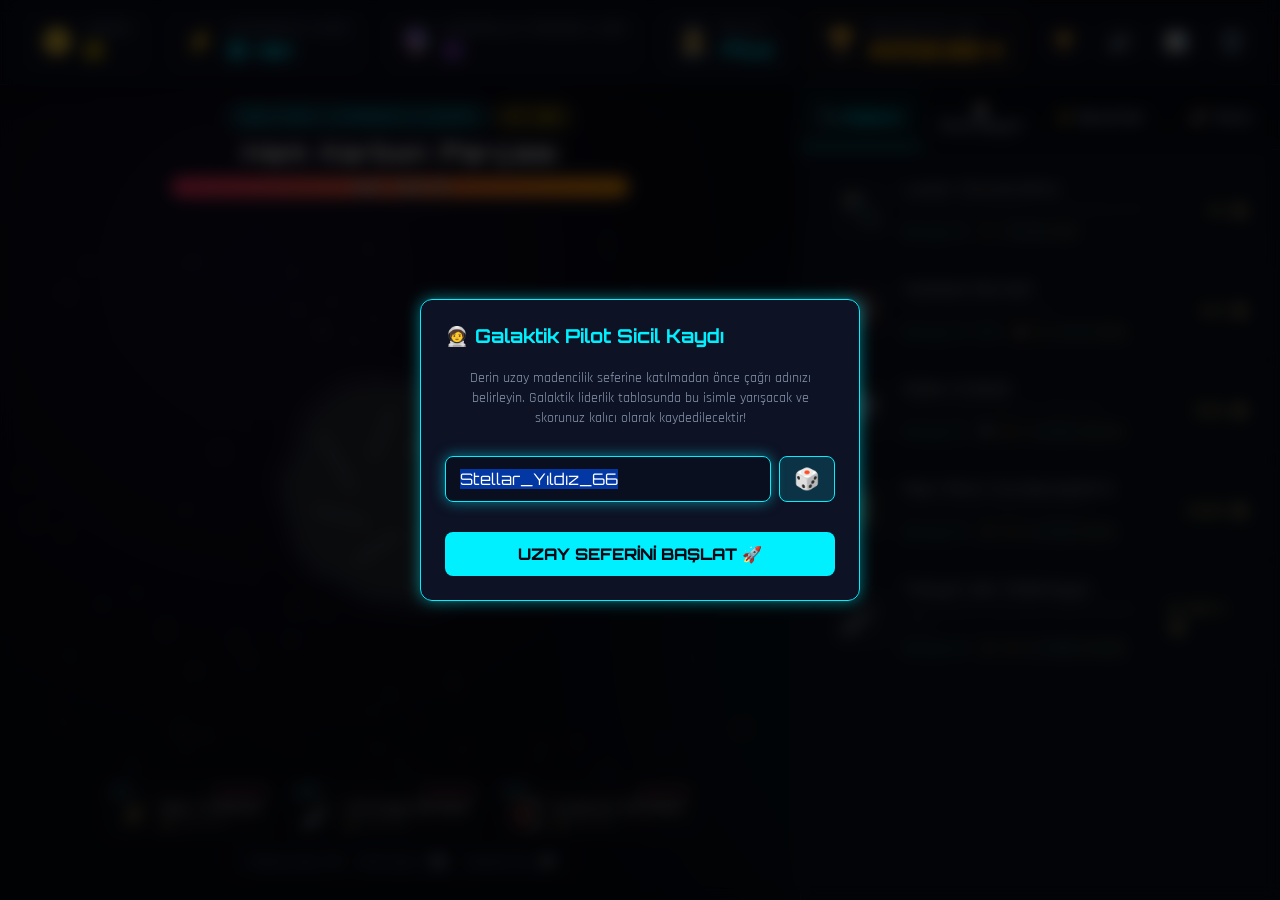
==== deep-space-miner/index.html @ a4c49d75 "Add files via upload" ====
<!DOCTYPE html>
<html lang="tr">
<head>
  <meta charset="UTF-8">
  <meta name="viewport" content="width=device-width, initial-scale=1.0, maximum-scale=1.0, user-scalable=no">
  <meta name="description" content="Deep Space Miner - Derin uzay madencilik, otomasyon, boss savaşları ve galaktik liderlik tablosuna sahip bilim kurgu oyunu.">
  <meta name="theme-color" content="#0b0f19">
  <meta name="apple-mobile-web-app-capable" content="yes">
  <meta name="apple-mobile-web-app-status-bar-style" content="black-translucent">
  <link rel="icon" type="image/svg+xml" href="data:image/svg+xml,<svg xmlns='http://www.w3.org/2000/svg' viewBox='0 0 100 100'><text y='.9em' font-size='90'>🚀</text></svg>">
  <title>Deep Space Miner - Galaktik Madencilik & Otomasyon</title>
  <link rel="stylesheet" href="style.css">
  <link rel="preconnect" href="https://fonts.googleapis.com">
  <link rel="preconnect" href="https://fonts.gstatic.com" crossorigin>
  <link href="https://fonts.googleapis.com/css2?family=Orbitron:wght@400;600;800;900&family=Rajdhani:wght@500;600;700&display=swap" rel="stylesheet">
</head>
<body>
  <div id="game-container">
    
    <!-- Üst HUD / Kaynak Göstergeleri -->
    <header id="top-hud">
      <div class="hud-stat credits">
        <span class="icon">🪙</span>
        <div class="stat-info">
          <span class="stat-label">KREDİ</span>
          <span id="credits-display" class="stat-value">0</span>
        </div>
      </div>

      <div class="hud-stat dps">
        <span class="icon">⚡</span>
        <div class="stat-info">
          <span class="stat-label">OTOMATİK KAZI</span>
          <span id="dps-display" class="stat-value">0 /sn</span>
        </div>
      </div>

      <div class="hud-stat dark-matter" title="1 Karanlık Madde = +%10 Kalıcı Üretim, Hasar ve Ganimet Bonusu">
        <span class="icon">🔮</span>
        <div class="stat-info">
          <span class="stat-label">KARANLIK MADDE (+%0)</span>
          <span id="dm-display" class="stat-value">0</span>
        </div>
      </div>

      <div class="hud-stat pilot-stat" id="hud-pilot-pill" title="Pilot İsminizi Değiştirmek İçin Tıklayın">
        <span class="icon">🧑‍🚀</span>
        <div class="stat-info">
          <span class="stat-label">PİLOT</span>
          <span id="pilot-name-display" class="stat-value">Pilot</span>
        </div>
      </div>

      <div class="hud-stat rank-stat" id="hud-rank-pill" title="Galaktik Sıralamanı İncele">
        <span class="icon">🏆</span>
        <div class="stat-info">
          <span class="stat-label">GALAKTİK LİG</span>
          <span id="rank-display" class="stat-value">#248,500</span>
        </div>
      </div>

      <div class="hud-controls">
        <button id="btn-leaderboard" class="hud-btn" title="Galaktik Liderlik Sıralaması">🏆</button>
        <button id="btn-sound" class="hud-btn" title="Ses Aç/Kapat">🔊</button>
        <button id="btn-stats" class="hud-btn" title="İstatistikler">📊</button>
        <button id="btn-reset" class="hud-btn danger" title="Verileri Sıfırla">🗑️</button>
      </div>
    </header>

    <!-- Ana Oyun Alanı -->
    <main id="main-area">
      
      <!-- Sol / Merkez: Uzay & Asteroit Sahnesi -->
      <section id="space-viewport">
        <!-- Asteroit Bilgi Başlığı -->
        <div id="target-info">
          <div class="target-badges">
            <span class="target-badge" id="target-tier">SEKTÖR 1: KARBON</span>
            <span class="target-badge stage-badge" id="target-stage">[1 / 5]</span>
            <span class="target-badge boss-badge hidden" id="boss-badge">🔥 BOSS ASTEROİT</span>
          </div>
          <h2 id="target-name">Demir Asteroit</h2>
          <div class="hp-bar-container">
            <div id="hp-bar-fill"></div>
            <span id="hp-bar-text">100 / 100 HP</span>
          </div>
          <div id="boss-timer-container" class="boss-timer-wrapper hidden">
            <span class="timer-label">⏳ KAÇIŞ SÜRESİ:</span>
            <div class="boss-timer-bar">
              <div id="boss-timer-fill"></div>
            </div>
            <span id="boss-timer-text">30s</span>
          </div>
          <div id="active-buffs-container"></div>
        </div>

        <!-- Canvas Alanı -->
        <div id="canvas-wrapper">
          <canvas id="game-canvas"></canvas>
          <div id="click-overlay"></div>
        </div>

        <!-- Yetenek Çubuğu (Active Skills) -->
        <div id="skills-bar">
          <button class="skill-btn skill-locked" id="skill-overdrive" title="Aşırı Yükleme: Kazı Gücünü Katlar (Beceri Laboratuvarından Aç)">
            <span class="skill-key-badge">[1]</span>
            <div class="skill-icon">⚡</div>
            <div class="skill-info">
              <span class="skill-name">Aşırı Yükleme</span>
              <span class="skill-desc" id="skill-desc-overdrive">🔒 Kilitli</span>
            </div>
            <span class="skill-badge" id="badge-overdrive">KİLİTLİ</span>
            <div class="cooldown-overlay" id="cd-overdrive"></div>
          </button>

          <button class="skill-btn skill-locked" id="skill-strike" title="Yörünge Darbesi: Asteroite Anlık Hasar (Beceri Laboratuvarından Aç)">
            <span class="skill-key-badge">[2]</span>
            <div class="skill-icon">☄️</div>
            <div class="skill-info">
              <span class="skill-name">Yörünge Darbesi</span>
              <span class="skill-desc" id="skill-desc-strike">🔒 Kilitli</span>
            </div>
            <span class="skill-badge" id="badge-strike">KİLİTLİ</span>
            <div class="cooldown-overlay" id="cd-strike"></div>
          </button>

          <button class="skill-btn skill-locked" id="skill-magnet" title="Kuantum Mıknatısı: Kritik Vuruş Patlaması (Beceri Laboratuvarından Aç)">
            <span class="skill-key-badge">[3]</span>
            <div class="skill-icon">🧲</div>
            <div class="skill-info">
              <span class="skill-name">Kuantum Mıknatısı</span>
              <span class="skill-desc" id="skill-desc-magnet">🔒 Kilitli</span>
            </div>
            <span class="skill-badge" id="badge-magnet">KİLİTLİ</span>
            <div class="cooldown-overlay" id="cd-magnet"></div>
          </button>
        </div>

        <!-- Hızlı Durum Çubuğu -->
        <div id="quick-stats">
          <span>Tıklama Gücü: <b id="click-power-text">1</b></span>
          <span>Kritik Şans: <b id="crit-chance-text">%5</b></span>
          <span>Asteroit No: <b id="asteroid-count-text">#1</b></span>
        </div>
      </section>

      <!-- Sağ: Geliştirmeler & Mağaza Paneli -->
      <aside id="shop-panel">
        <div class="tabs-header">
          <button class="tab-btn active" data-tab="tab-manual">🔧 Madenci</button>
          <button class="tab-btn" data-tab="tab-auto">🤖 Otomasyon</button>
          <button class="tab-btn" data-tab="tab-skills">⚡ Beceriler</button>
          <button class="tab-btn" data-tab="tab-warp">🚀 Warp</button>
        </div>

        <div class="tab-content active" id="tab-manual">
          <div class="shop-list" id="manual-upgrades-list">
            <!-- Dinamik doldurulacak -->
          </div>
        </div>

        <div class="tab-content" id="tab-auto">
          <div class="shop-list" id="auto-upgrades-list">
            <!-- Dinamik doldurulacak -->
          </div>
        </div>

        <div class="tab-content" id="tab-skills">
          <div class="skills-tab-intro">
            <h4>🔬 BECERİ LABORATUVARI</h4>
            <p>Aktif yeteneklerin kilidini açın, bekleme sürelerini düşürün ve kadim prototiplerle maden üretimini katlayın!</p>
          </div>
          <div class="shop-list" id="skills-upgrades-list">
            <!-- Dinamik doldurulacak -->
          </div>
        </div>

        <div class="tab-content" id="tab-warp">
          <div class="warp-container">
            <div class="warp-card">
              <span class="warp-icon">🌀</span>
              <h3>Warp Sıçraması (Prestij)</h3>
              <p>Mevcut istasyonunuzu ve geliştirmelerinizi terk ederek derin uzaya sıçrayın. Kazandığınız <b>Karanlık Madde</b> ile tüm kazı gücünüze kalıcı katlama çarpanı kazanın!</p>
              
              <!-- 1 Karanlık Madde Üretim Bonusu (Kompakt Açıklama) -->
              <div class="warp-info-compact">
                <div class="wic-top">
                  <span class="wic-title">🔮 1 Karanlık Madde = <strong>+%10 Kalıcı Bonus</strong></span>
                  <span class="wic-tag">Tüm Üretime</span>
                </div>
                <div class="wic-row">
                  <span>🔨 Tıklama: <b>+%10</b></span>
                  <span>🤖 Otomasyon: <b>+%10</b></span>
                  <span>🪙 Ganimet: <b>+%10</b></span>
                </div>
              </div>

              <div class="warp-reward-box">
                <div class="w-reward-row">
                  <span>Kazanılacak Karanlık Madde:</span>
                  <span id="warp-pending-dm" class="highlight-val">+0 🔮</span>
                </div>
                <div class="w-reward-row">
                  <span>Kazanılacak Galaktik Skor:</span>
                  <span id="warp-pending-score" class="highlight-score">+0 Puan</span>
                </div>
                <small id="warp-bonus-preview">Kalıcı Üretim Bonusu: +%0 (Her 1 KM = +%10)</small>
                <small id="warp-score-detail" class="warp-score-detail">🚀 Warp: +5,000 Skor | 🔮 KM Başına: +1,000 Skor</small>
              </div>

              <!-- Warp Sonrası & Mevcut Skor Durum Kutusu -->
              <div class="warp-status-card">
                <div class="w-status-header">
                  <span>📊 Galaktik Sıralama & Skor Durumu</span>
                  <span class="w-status-badge" id="warp-status-rank">#248,500</span>
                </div>
                <div class="w-status-stats">
                  <div class="w-stat-item">
                    <span>Mevcut Toplam Skor:</span>
                    <b id="warp-current-score">0 Puan</b>
                  </div>
                  <div class="w-stat-item">
                    <span>Warp Sıçrama Sayısı:</span>
                    <b id="warp-total-jumps">0 Warp</b>
                  </div>
                  <div class="w-stat-item">
                    <span>Warp'lardan Gelen Skor:</span>
                    <b id="warp-total-score-earned">0 Puan</b>
                  </div>
                  <div class="w-stat-item highlight-next">
                    <span>Sıradaki Karanlık Madde:</span>
                    <b id="warp-next-dm-req">250,000 Kredi</b>
                  </div>
                </div>
              </div>

              <button id="btn-warp-execute" class="btn-warp" disabled>
                WARP BAŞLAT
              </button>
              <small class="warp-hint">Warp yapabilmek için en az 1 Karanlık Madde biriktirmelisiniz.</small>
            </div>
          </div>
        </div>
      </aside>

    </main>

    <!-- Bildirim / Pop-up Kutusu -->
    <div id="notification-box"></div>

    <!-- İstatistikler Modalı -->
    <div id="stats-modal" class="modal hidden">
      <div class="modal-content">
        <div class="modal-header">
          <h3>📊 Madencilik İstatistikleri</h3>
          <button id="btn-close-stats" class="close-btn">&times;</button>
        </div>
        <div class="modal-body">
          <div class="stat-row"><span>Toplam Parçalanan Asteroit:</span><b id="stat-total-asteroids">0</b></div>
          <div class="stat-row"><span>Toplam Tıklama Sayısı:</span><b id="stat-total-clicks">0</b></div>
          <div class="stat-row"><span>Kazanılan Toplam Kredi:</span><b id="stat-alltime-credits">0</b></div>
          <div class="stat-row"><span>Gerçekleştirilen Warp:</span><b id="stat-warp-count">0</b></div>
          <div class="stat-row"><span>Toplam Galaktik Skor:</span><b id="stat-galactic-score" style="color: #ffd700;">0</b></div>
          <div class="stat-row"><span>Galaktik Sıralama & Lig:</span><b id="stat-galactic-rank" style="color: var(--cyan);">#250,000</b></div>
          <div class="stat-row"><span>Oyunda Geçirilen Süre:</span><b id="stat-play-time">0 dk</b></div>
        </div>
      </div>
    </div>

    <!-- Çevrimdışı Kazanç Modalı -->
    <div id="offline-modal" class="modal hidden">
      <div class="modal-content highlight">
        <div class="modal-header">
          <h3>🛰️ Otomatik Filo Raporu</h3>
        </div>
        <div class="modal-body center">
          <p>Siz yokken madenci filonuz ve otomasyon ağınız çalışmaya devam etti!</p>
          <div class="offline-reward">
            <span>Kazanılan Maden Kredisi:</span>
            <h2 id="offline-credits-val">+0 🪙</h2>
          </div>
          <button id="btn-claim-offline" class="btn-claim">TOPLA & DEVAM ET</button>
        </div>
      </div>
    </div>

    <!-- 15 Dakika Zaman Aşımı (Oturum Süresi Doldu) Modalı -->
    <div id="expiry-modal" class="modal hidden">
      <div class="modal-content highlight" style="border-color: #f59e0b; box-shadow: 0 0 25px rgba(245, 158, 11, 0.35); max-width: 440px;">
        <div class="modal-header">
          <h3 style="color: #fbbf24;">⏱️ Sefer Süresi Doldu</h3>
        </div>
        <div class="modal-body center">
          <p style="font-size: 0.95rem; line-height: 1.5; color: var(--text-main);">
            Uzay üssünden ve geminizden <strong>15 dakikadan uzun süre</strong> (<span id="expiry-time-text" style="color: #fbbf24; font-weight: 700;">--</span>) ayrı kaldınız!
          </p>
          <div class="offline-reward" style="background: rgba(245, 158, 11, 0.1); border-color: rgba(245, 158, 11, 0.3); margin: 16px 0;">
            <span style="color: var(--text-muted); font-size: 0.85rem;">Önceki Sefer Skoru Kaydedildi:</span>
            <h3 id="expiry-saved-score" style="color: #ffd700; margin: 4px 0 0 0;">0 Puan</h3>
            <small style="color: var(--text-muted); font-size: 0.75rem;">(Şeref Kürsüsüne kalıcı olarak arşivlendi)</small>
          </div>
          <p style="font-size: 0.85rem; color: var(--text-muted); margin-bottom: 16px;">
            Uzay kuralları gereği terk edilen gemilerin görevi sonlandırılır. Yeni bir madencilik seferine sıfırdan başlandı.
          </p>
          <button id="btn-confirm-expiry" class="btn-claim" style="width: 100%;">YENİ SEFERİ BAŞLAT 🚀</button>
        </div>
      </div>
    </div>

    <!-- Sıfırlama Onay Modalı -->
    <div id="reset-modal" class="modal hidden">
      <div class="modal-content" style="border-color: var(--red); box-shadow: 0 0 20px rgba(255, 51, 102, 0.4);">
        <div class="modal-header">
          <h3 style="color: var(--red);">⚠️ Verileri Sıfırla</h3>
          <button id="btn-close-reset" class="close-btn">&times;</button>
        </div>
        <div class="modal-body center">
          <p>Tüm madenleriniz, geliştirmeleriniz ve Karanlık Maddeleriniz <b>kalıcı olarak silinecek</b> ve oyun en başa dönecektir.</p>
          <p style="margin-top: 8px; color: #fff;">Sıfırlamak istediğinize emin misiniz?</p>
          <div style="display: flex; gap: 12px; width: 100%; margin-top: 16px;">
            <button id="btn-confirm-reset" class="btn-claim" style="background: var(--red); color: white; flex: 1.2;">EVET, SIFIRLA</button>
            <button id="btn-cancel-reset" class="hud-btn" style="flex: 1; padding: 12px;">VAZGEÇ</button>
          </div>
        </div>
      </div>
    </div>

    <!-- Pilot Kayıt & İsim Belirleme Modalı -->
    <div id="pilot-modal" class="modal hidden">
      <div class="modal-content highlight" style="max-width: 440px;">
        <div class="modal-header">
          <h3>🧑‍🚀 Galaktik Pilot Sicil Kaydı</h3>
          <button id="btn-close-pilot" class="close-btn" style="display: none;">&times;</button>
        </div>
        <div class="modal-body center">
          <p style="font-size: 0.9rem; color: var(--text-muted); line-height: 1.4;">
            Derin uzay madencilik seferine katılmadan önce çağrı adınızı belirleyin. Galaktik liderlik tablosunda bu isimle yarışacak ve skorunuz kalıcı olarak kaydedilecektir!
          </p>

          <div class="pilot-input-wrapper">
            <input type="text" id="input-pilot-name" placeholder="Pilot İsminizi Girin..." maxlength="16" autocomplete="off" spellcheck="false">
            <button id="btn-dice-name" class="btn-dice" title="Rastgele Uzay Pilotu İsmi">🎲</button>
          </div>

          <button id="btn-save-pilot-name" class="btn-claim" style="width: 100%; margin-top: 12px;">
            UZAY SEFERİNİ BAŞLAT 🚀
          </button>
        </div>
      </div>
    </div>

    <!-- Galaktik Sıralama (Leaderboard) Modalı -->
    <div id="leaderboard-modal" class="modal hidden">
      <div class="modal-content lb-modal-content">
        <div class="modal-header">
          <h3>🏆 Galaktik Madenci Sıralaması</h3>
          <button id="btn-close-leaderboard" class="close-btn">&times;</button>
        </div>
        <div class="modal-body">
          <!-- Oyuncunun Mevcut Kartı -->
          <div class="lb-player-card">
            <div class="lb-player-left">
              <div class="lb-player-avatar" id="lb-league-icon">🥉</div>
              <div class="lb-player-details">
                <div class="lb-player-name-row">
                  <span class="lb-player-name" id="lb-player-name">Kozmik_Pilot</span>
                  <button id="btn-edit-pilot-name" class="btn-edit-inline" title="Pilot İsmini Değiştir">✏️</button>
                </div>
                <div class="lb-player-league" id="lb-league-name">Bronz Madenci V</div>
                <div class="lb-player-rank" id="lb-my-rank">Sıralama: #248,500 / 250,000</div>
              </div>
            </div>
            <div class="lb-player-right">
              <span class="lb-percentile-badge" id="lb-percentile-text">Oyuncuların %0.6'sını geçtiniz</span>
              <span class="lb-score-val" id="lb-my-score">Skor: 0</span>
            </div>
          </div>

          <!-- Liderlik Tablosu Görünüm Sekmeleri -->
          <div class="lb-tabs-nav">
            <button class="lb-nav-btn active" id="lb-tab-live">🌌 Galaktik Sıralama (250.000 Pilot)</button>
            <button class="lb-nav-btn" id="lb-tab-hof">🏅 Şeref Kürsüsü (Kayıtlı Skorlar)</button>
          </div>

          <!-- CANLI GALAKTİK SIRALAMA GÖRÜNÜMÜ -->
          <div id="lb-view-live-container">
            <!-- Rütbe İlerleme Çubuğu -->
            <div class="lb-progress-container">
              <div class="lb-progress-label">
                <span>Sonraki Lig Hedefi:</span>
                <span id="lb-next-rank-text">🥈 Gümüş Sondajcı (#150,000)</span>
              </div>
              <div class="lb-progress-bar">
                <div class="lb-progress-fill" id="lb-progress-fill" style="width: 5%;"></div>
              </div>
            </div>

            <!-- Galaktik Puanlama Sistemi Açıklama Rehberi -->
            <div class="lb-scoring-guide">
              <div class="lb-guide-header">
                <span class="lb-guide-title">🎯 Galaktik Skor Nasıl Kazanılır?</span>
                <span class="lb-guide-tag">PUANLAMA SİSTEMİ</span>
              </div>
              <div class="lb-guide-grid">
                <div class="lb-guide-item">
                  <span class="guide-icon">🪙</span>
                  <div class="guide-texts">
                    <b>Maden Geliri</b>
                    <span>Her 20 Kredi = <strong class="score-hl">+1 Skor</strong></span>
                  </div>
                </div>
                <div class="lb-guide-item">
                  <span class="guide-icon">🪨</span>
                  <div class="guide-texts">
                    <b>Asteroit İmhası</b>
                    <span>Her asteroit = <strong class="score-hl">+350 Skor</strong></span>
                  </div>
                </div>
                <div class="lb-guide-item">
                  <span class="guide-icon">🚀</span>
                  <div class="guide-texts">
                    <b>Warp Sıçraması</b>
                    <span>Warp: <strong>+5k</strong> | KM: <strong class="score-hl">+1k</strong></span>
                  </div>
                </div>
                <div class="lb-guide-item">
                  <span class="guide-icon">⚡</span>
                  <div class="guide-texts">
                    <b>Manuel Kazı</b>
                    <span>Her vuruş = <strong class="score-hl">+2 Skor</strong></span>
                  </div>
                </div>
              </div>
              <div class="lb-guide-footer">
                💡 <em>Dengeli puanlama: Maden çıkararak, asteroit parçalayarak ve zamanı gelince Warp sıçraması yaparak 250.000 madenci arasında hak edilmiş bir yükseliş yaşayın!</em>
              </div>
            </div>

            <!-- Sıralama Tablosu -->
            <div class="lb-table-wrapper">
              <div class="lb-table-head">
                <span class="col-rank">Sıra</span>
                <span class="col-pilot">Kozmik Madenci</span>
                <span class="col-league">Lig</span>
                <span class="col-score">Madencilik Skoru</span>
              </div>
              <div class="lb-table-body" id="lb-table-rows">
                <!-- Dinamik doldurulacak -->
              </div>
            </div>
          </div>

          <!-- KAYITLI ŞEREF KÜRSÜSÜ (HALL OF FAME) GÖRÜNÜMÜ -->
          <div id="lb-view-hof-container" class="hidden">
            <div class="hof-intro-card">
              <div class="hof-intro-title">🏅 Kalıcı Galaktik Şeref Kürsüsü</div>
              <p>Tamamlanan seferler, gerçekleştirilen Warp sıçramaları ve ulaştığınız en yüksek madencilik skorları kalıcı olarak burada listelenir.</p>
            </div>
            
            <div class="lb-table-wrapper">
              <div class="lb-table-head hof-table-head">
                <span class="col-rank">Sıra</span>
                <span class="col-pilot">Pilot Çağrı Adı</span>
                <span class="col-league">Lig / Warp</span>
                <span class="col-score">En Yüksek Skor</span>
              </div>
              <div class="lb-table-body" id="hof-table-rows">
                <!-- Dinamik doldurulacak -->
              </div>
            </div>
          </div>

        </div>
      </div>
    </div>

  </div>

  <script src="audio.js"></script>
  <script src="game.js"></script>
</body>
</html>
---- deep-space-miner/style.css ----
:root {
  --bg-dark: #070913;
  --bg-card: rgba(16, 21, 38, 0.75);
  --bg-card-hover: rgba(26, 34, 60, 0.9);
  --border-color: rgba(64, 120, 240, 0.25);
  --border-glow: rgba(0, 240, 255, 0.4);
  
  --cyan: #00f0ff;
  --cyan-glow: 0 0 15px rgba(0, 240, 255, 0.5);
  --purple: #a855f7;
  --purple-glow: 0 0 15px rgba(168, 85, 247, 0.5);
  --orange: #ff9900;
  --orange-glow: 0 0 15px rgba(255, 153, 0, 0.5);
  --red: #ff3366;
  --green: #00ff88;
  
  --text-main: #f0f4fc;
  --text-muted: #8b9bb4;
  --font-heading: 'Orbitron', sans-serif;
  --font-body: 'Rajdhani', sans-serif;
}

* {
  box-sizing: border-box;
  margin: 0;
  padding: 0;
  user-select: none;
  -webkit-user-select: none;
}

body {
  background-color: var(--bg-dark);
  color: var(--text-main);
  font-family: var(--font-body);
  font-size: 16px;
  overflow: hidden;
  height: 100vh;
  width: 100vw;
  background-image: 
    radial-gradient(circle at 20% 30%, rgba(168, 85, 247, 0.08) 0%, transparent 40%),
    radial-gradient(circle at 80% 70%, rgba(0, 240, 255, 0.08) 0%, transparent 40%);
}

#game-container {
  display: flex;
  flex-direction: column;
  height: 100vh;
  width: 100vw;
}

/* ==================== ÜST HUD ==================== */
#top-hud {
  display: flex;
  justify-content: space-between;
  align-items: center;
  padding: 12px 24px;
  background: rgba(10, 14, 26, 0.85);
  backdrop-filter: blur(12px);
  border-bottom: 1px solid var(--border-color);
  box-shadow: 0 4px 20px rgba(0, 0, 0, 0.6);
  z-index: 10;
}

.hud-stat {
  display: flex;
  align-items: center;
  gap: 12px;
  background: var(--bg-card);
  padding: 8px 16px;
  border-radius: 8px;
  border: 1px solid var(--border-color);
}

.hud-stat .icon {
  font-size: 1.6rem;
}

.stat-info {
  display: flex;
  flex-direction: column;
}

.stat-label {
  font-size: 0.75rem;
  letter-spacing: 1px;
  color: var(--text-muted);
  font-family: var(--font-heading);
}

.stat-value {
  font-size: 1.35rem;
  font-weight: 700;
  font-family: var(--font-heading);
  color: #fff;
}

.hud-stat.credits .stat-value { color: #ffd700; text-shadow: 0 0 10px rgba(255, 215, 0, 0.4); }
.hud-stat.dps .stat-value { color: var(--cyan); text-shadow: 0 0 10px rgba(0, 240, 255, 0.4); }
.hud-stat.dark-matter .stat-value { color: var(--purple); text-shadow: 0 0 10px rgba(168, 85, 247, 0.4); }

.hud-controls {
  display: flex;
  gap: 8px;
}

.hud-btn {
  background: var(--bg-card);
  border: 1px solid var(--border-color);
  color: var(--text-main);
  padding: 8px 12px;
  border-radius: 6px;
  cursor: pointer;
  font-size: 1.1rem;
  transition: all 0.2s ease;
}

.hud-btn:hover {
  background: var(--bg-card-hover);
  border-color: var(--cyan);
  box-shadow: var(--cyan-glow);
  transform: translateY(-2px);
}

.hud-btn.danger:hover {
  border-color: var(--red);
  box-shadow: 0 0 15px rgba(255, 51, 102, 0.5);
}

/* ==================== ANA ALAN ==================== */
#main-area {
  display: flex;
  flex: 1;
  overflow: hidden;
}

/* Sol Alan: Uzay & Asteroit */
#space-viewport {
  flex: 1.3;
  display: flex;
  flex-direction: column;
  align-items: center;
  justify-content: space-between;
  position: relative;
  padding: 20px;
}

#target-info {
  display: flex;
  flex-direction: column;
  align-items: center;
  gap: 8px;
  z-index: 5;
  width: 100%;
  max-width: 460px;
}

.target-badges {
  display: flex;
  gap: 8px;
}

.target-badge {
  font-family: var(--font-heading);
  font-size: 0.75rem;
  background: rgba(0, 240, 255, 0.15);
  color: var(--cyan);
  padding: 3px 12px;
  border-radius: 20px;
  border: 1px solid var(--cyan);
  letter-spacing: 2px;
}

.target-badge.stage-badge {
  background: rgba(255, 215, 0, 0.15);
  color: #ffd700;
  border-color: #ffd700;
  font-weight: 700;
}

.target-badge.stage-badge.boss-stage {
  background: rgba(255, 51, 102, 0.2);
  color: #ff3366;
  border-color: #ff3366;
}

.target-badge.boss-badge {
  background: rgba(255, 51, 102, 0.25);
  color: #ff3366;
  border-color: #ff3366;
  box-shadow: 0 0 12px rgba(255, 51, 102, 0.6);
  animation: pulseBoss 1.2s infinite alternate;
}

@keyframes pulseBoss {
  from { transform: scale(1); box-shadow: 0 0 8px rgba(255, 51, 102, 0.4); }
  to { transform: scale(1.06); box-shadow: 0 0 16px rgba(255, 51, 102, 0.9); }
}

.boss-timer-wrapper {
  display: flex;
  align-items: center;
  gap: 10px;
  width: 100%;
  font-size: 0.8rem;
  font-family: var(--font-heading);
  color: #ff3366;
  margin-top: 2px;
}

.boss-timer-bar {
  flex: 1;
  height: 8px;
  background: rgba(0, 0, 0, 0.6);
  border: 1px solid rgba(255, 51, 102, 0.4);
  border-radius: 6px;
  overflow: hidden;
}

#boss-timer-fill {
  height: 100%;
  width: 100%;
  background: #ff3366;
  box-shadow: 0 0 8px #ff3366;
  transition: width 0.1s linear;
}

/* Aktif Yetenek Süresi & Buff Göstergesi (Orta Üst Alan) */
#active-buffs-container {
  display: flex;
  flex-direction: column;
  gap: 6px;
  width: 100%;
  max-width: 440px;
  align-items: center;
  justify-content: center;
  margin-top: 4px;
}

.active-skill-card {
  display: flex;
  flex-direction: column;
  width: 100%;
  background: rgba(10, 16, 32, 0.9);
  border: 1px solid rgba(255, 255, 255, 0.15);
  border-radius: 8px;
  padding: 5px 12px;
  box-shadow: 0 4px 16px rgba(0, 0, 0, 0.4);
  position: relative;
  overflow: hidden;
  backdrop-filter: blur(6px);
  animation: slideDownSkill 0.25s ease-out;
}

@keyframes slideDownSkill {
  from { opacity: 0; transform: translateY(-6px) scale(0.97); }
  to { opacity: 1; transform: translateY(0) scale(1); }
}

.active-skill-card.skill-overdrive {
  border-color: rgba(245, 158, 11, 0.6);
  box-shadow: 0 0 14px rgba(245, 158, 11, 0.25);
}
.active-skill-card.skill-strike {
  border-color: rgba(239, 68, 68, 0.6);
  box-shadow: 0 0 14px rgba(239, 68, 68, 0.25);
}
.active-skill-card.skill-magnet {
  border-color: rgba(6, 182, 212, 0.6);
  box-shadow: 0 0 14px rgba(6, 182, 212, 0.25);
}
.active-skill-card.skill-frenzy {
  border-color: rgba(251, 191, 36, 0.6);
  box-shadow: 0 0 14px rgba(251, 191, 36, 0.25);
}

.asc-header {
  display: flex;
  justify-content: space-between;
  align-items: center;
  margin-bottom: 3px;
}

.asc-title {
  display: flex;
  align-items: center;
  gap: 6px;
  font-family: var(--font-heading);
  font-size: 0.8rem;
  font-weight: 700;
  letter-spacing: 0.5px;
}

.asc-effect {
  font-size: 0.72rem;
  color: var(--text-muted);
  font-weight: 500;
}

.asc-timer {
  font-family: 'Courier New', monospace;
  font-size: 0.88rem;
  font-weight: 800;
  letter-spacing: 1px;
}

.asc-bar-track {
  width: 100%;
  height: 4px;
  background: rgba(255, 255, 255, 0.1);
  border-radius: 4px;
  overflow: hidden;
}

.asc-bar-fill {
  height: 100%;
  border-radius: 4px;
  transition: width 0.15s linear;
}

.skill-overdrive .asc-title, .skill-overdrive .asc-timer { color: #f59e0b; }
.skill-overdrive .asc-bar-fill { background: linear-gradient(90deg, #f59e0b, #fbbf24); box-shadow: 0 0 8px #f59e0b; }

.skill-strike .asc-title, .skill-strike .asc-timer { color: #ef4444; }
.skill-strike .asc-bar-fill { background: linear-gradient(90deg, #ef4444, #f87171); box-shadow: 0 0 8px #ef4444; }

.skill-magnet .asc-title, .skill-magnet .asc-timer { color: #06b6d4; }
.skill-magnet .asc-bar-fill { background: linear-gradient(90deg, #06b6d4, #38bdf8); box-shadow: 0 0 8px #06b6d4; }

.skill-frenzy .asc-title, .skill-frenzy .asc-timer { color: #ffd700; }
.skill-frenzy .asc-bar-fill { background: linear-gradient(90deg, #eab308, #fde047); box-shadow: 0 0 8px #ffd700; }

/* ==================== YETENEK ÇUBUĞU (ACTIVE SKILLS) ==================== */
#skills-bar {
  display: flex;
  gap: 12px;
  z-index: 6;
  margin-bottom: 6px;
}

.skill-btn {
  display: flex;
  align-items: center;
  gap: 10px;
  background: rgba(15, 22, 42, 0.85);
  border: 1px solid var(--border-color);
  padding: 18px 14px 8px 14px;
  border-radius: 10px;
  cursor: pointer;
  position: relative;
  overflow: hidden;
  transition: all 0.2s ease;
  backdrop-filter: blur(8px);
}

.skill-key-badge {
  position: absolute;
  top: 4px;
  left: 6px;
  font-size: 0.62rem;
  font-family: var(--font-heading);
  font-weight: 800;
  padding: 1px 5px;
  border-radius: 4px;
  background: rgba(0, 240, 255, 0.15);
  color: var(--cyan);
  border: 1px solid rgba(0, 240, 255, 0.4);
  letter-spacing: 0.5px;
  line-height: 1;
  pointer-events: none;
  z-index: 2;
}

.skill-btn:hover:not(.on-cooldown) {
  border-color: var(--cyan);
  box-shadow: var(--cyan-glow);
  transform: translateY(-2px);
}

.skill-btn:active:not(.on-cooldown) {
  transform: scale(0.96);
}

.skill-btn.active-buff {
  border-color: #ffd700;
  box-shadow: 0 0 15px rgba(255, 215, 0, 0.6);
  animation: glowBuff 1s infinite alternate;
}

@keyframes glowBuff {
  from { box-shadow: 0 0 8px rgba(255, 215, 0, 0.4); }
  to { box-shadow: 0 0 18px rgba(255, 215, 0, 0.9); }
}

.skill-icon {
  font-size: 1.6rem;
}

.skill-info {
  display: flex;
  flex-direction: column;
  text-align: left;
}

.skill-name {
  font-family: var(--font-heading);
  font-size: 0.82rem;
  font-weight: 700;
  color: #fff;
}

.skill-name kbd {
  font-size: 0.7rem;
  background: rgba(255, 255, 255, 0.1);
  padding: 1px 5px;
  border-radius: 4px;
  border: 1px solid rgba(255, 255, 255, 0.2);
  color: var(--cyan);
  margin-left: 4px;
}

.skill-desc {
  font-size: 0.72rem;
  color: var(--text-muted);
}

.cooldown-overlay {
  position: absolute;
  top: 0;
  left: 0;
  width: 0%;
  height: 100%;
  background: rgba(0, 0, 0, 0.75);
  pointer-events: none;
  transition: width 0.1s linear;
}

.skill-btn.on-cooldown {
  opacity: 0.6;
  cursor: not-allowed;
  filter: grayscale(0.4);
}

#target-name {
  font-family: var(--font-heading);
  font-size: 1.6rem;
  font-weight: 800;
  letter-spacing: 1.5px;
  text-shadow: 0 2px 10px rgba(0, 0, 0, 0.8);
}

.hp-bar-container {
  width: 100%;
  height: 22px;
  background: rgba(15, 20, 35, 0.8);
  border: 1px solid var(--border-color);
  border-radius: 12px;
  position: relative;
  overflow: hidden;
  box-shadow: inset 0 2px 6px rgba(0, 0, 0, 0.8);
}

#hp-bar-fill {
  width: 100%;
  height: 100%;
  background: linear-gradient(90deg, #ff3366, #ff9900);
  transition: width 0.15s ease-out;
  box-shadow: 0 0 12px rgba(255, 153, 0, 0.6);
}

#hp-bar-text {
  position: absolute;
  top: 50%;
  left: 50%;
  transform: translate(-50%, -50%);
  font-family: var(--font-heading);
  font-size: 0.75rem;
  font-weight: 700;
  text-shadow: 1px 1px 3px #000;
  letter-spacing: 1px;
}

/* Canvas Wrapper */
#canvas-wrapper {
  position: relative;
  width: 100%;
  flex: 1;
  display: flex;
  justify-content: center;
  align-items: center;
}

#game-canvas {
  width: 100%;
  height: 100%;
  display: block;
}

#click-overlay {
  position: absolute;
  top: 0;
  left: 0;
  width: 100%;
  height: 100%;
  cursor: crosshair;
  z-index: 4;
}

#quick-stats {
  display: flex;
  gap: 20px;
  padding: 8px 20px;
  background: rgba(10, 14, 26, 0.6);
  border-radius: 20px;
  border: 1px solid rgba(255, 255, 255, 0.08);
  font-size: 0.9rem;
  color: var(--text-muted);
}

#quick-stats b {
  color: var(--text-main);
  margin-left: 4px;
}

/* ==================== SAĞ PANEL: GELİŞTİRMELER ==================== */
#shop-panel {
  flex: 1;
  max-width: 480px;
  background: rgba(12, 17, 32, 0.9);
  backdrop-filter: blur(16px);
  border-left: 1px solid var(--border-color);
  display: flex;
  flex-direction: column;
  overflow: hidden;
}

.tabs-header {
  display: flex;
  border-bottom: 1px solid var(--border-color);
  background: rgba(8, 12, 22, 0.8);
}

.tab-btn {
  flex: 1;
  padding: 14px 10px;
  background: transparent;
  border: none;
  color: var(--text-muted);
  font-family: var(--font-heading);
  font-size: 0.85rem;
  font-weight: 700;
  cursor: pointer;
  transition: all 0.25s ease;
  border-bottom: 2px solid transparent;
}

.tab-btn:hover {
  color: var(--text-main);
  background: rgba(255, 255, 255, 0.03);
}

.tab-btn.active {
  color: var(--cyan);
  border-bottom-color: var(--cyan);
  background: rgba(0, 240, 255, 0.06);
  text-shadow: var(--cyan-glow);
}

.tab-content {
  display: none;
  flex: 1;
  overflow-y: auto;
  padding: 16px;
}

.tab-content.active {
  display: flex;
  flex-direction: column;
}

/* Geliştirme Kartları */
.shop-list {
  display: flex;
  flex-direction: column;
  gap: 12px;
}

.upgrade-card {
  display: flex;
  align-items: center;
  justify-content: space-between;
  background: var(--bg-card);
  border: 1px solid var(--border-color);
  border-radius: 10px;
  padding: 12px 14px;
  cursor: pointer;
  transition: all 0.2s ease;
  position: relative;
  overflow: hidden;
}

.upgrade-card:hover:not(.disabled) {
  background: var(--bg-card-hover);
  border-color: var(--cyan);
  box-shadow: 0 4px 15px rgba(0, 240, 255, 0.15);
  transform: translateX(-2px);
}

.upgrade-card.disabled {
  opacity: 0.45;
  cursor: not-allowed;
  filter: grayscale(0.5);
}

.upgrade-card:active:not(.disabled) {
  transform: scale(0.98);
}

.card-left {
  display: flex;
  align-items: center;
  gap: 12px;
}

.card-icon {
  font-size: 2rem;
  background: rgba(255, 255, 255, 0.05);
  padding: 8px;
  border-radius: 8px;
  border: 1px solid rgba(255, 255, 255, 0.08);
}

.card-details {
  display: flex;
  flex-direction: column;
  gap: 3px;
}

.card-title {
  font-family: var(--font-heading);
  font-size: 0.95rem;
  font-weight: 700;
  color: #fff;
}

.card-desc {
  font-size: 0.8rem;
  color: var(--text-muted);
}

.card-stats-row {
  display: flex;
  align-items: center;
  gap: 8px;
  flex-wrap: wrap;
  margin-top: 2px;
}

.card-level {
  font-size: 0.75rem;
  font-weight: 700;
  color: var(--cyan);
  font-family: var(--font-heading);
}

.card-power-preview {
  font-size: 0.72rem;
  color: #ffaa00;
  font-family: var(--font-heading);
  background: rgba(255, 170, 0, 0.08);
  border: 1px solid rgba(255, 170, 0, 0.25);
  padding: 1px 6px;
  border-radius: 4px;
  display: inline-flex;
  align-items: center;
  white-space: nowrap;
}

.card-power-preview .power-arrow {
  color: var(--cyan);
  margin: 0 4px;
  font-weight: 800;
}

.card-power-preview .power-next {
  color: #00f0ff;
  font-weight: 800;
}

.card-power-preview .power-gain {
  color: #38ef7d;
  font-weight: 700;
  margin-left: 4px;
}

.card-right {
  display: flex;
  flex-direction: column;
  align-items: flex-end;
  gap: 4px;
}

.card-cost {
  font-family: var(--font-heading);
  font-size: 0.95rem;
  font-weight: 800;
  color: #ffd700;
}

/* ==================== WARP / PRESTİJ KARTI ==================== */
.warp-container {
  display: flex;
  flex-direction: column;
  height: 100%;
  justify-content: center;
  padding: 10px;
}

.warp-card {
  background: linear-gradient(135deg, rgba(20, 15, 35, 0.9), rgba(15, 25, 45, 0.9));
  border: 1px solid var(--purple);
  box-shadow: 0 0 25px rgba(168, 85, 247, 0.2);
  border-radius: 16px;
  padding: 24px;
  text-align: center;
  display: flex;
  flex-direction: column;
  align-items: center;
  gap: 16px;
}

.warp-icon {
  font-size: 3.5rem;
  animation: spin 20s linear infinite;
}

@keyframes spin {
  100% { transform: rotate(360deg); }
}

.warp-card h3 {
  font-family: var(--font-heading);
  font-size: 1.4rem;
  color: var(--purple);
  text-shadow: var(--purple-glow);
}

.warp-card p {
  font-size: 0.95rem;
  color: var(--text-muted);
  line-height: 1.4;
}

.warp-reward-box {
  background: rgba(0, 0, 0, 0.4);
  border: 1px solid rgba(168, 85, 247, 0.3);
  padding: 14px 20px;
  border-radius: 10px;
  width: 100%;
  display: flex;
  flex-direction: column;
  gap: 6px;
}

/* 1 Karanlık Madde Üretim Bonusu (Kompakt Açıklama) */
.warp-info-compact {
  background: rgba(168, 85, 247, 0.08);
  border: 1px solid rgba(168, 85, 247, 0.35);
  border-radius: 10px;
  padding: 8px 12px;
  width: 100%;
  display: flex;
  flex-direction: column;
  gap: 6px;
  text-align: left;
}

.wic-top {
  display: flex;
  justify-content: space-between;
  align-items: center;
}

.wic-title {
  font-family: var(--font-heading);
  font-size: 0.8rem;
  color: #e2e8f0;
}

.wic-title strong {
  color: #c084fc;
}

.wic-tag {
  font-size: 0.65rem;
  background: rgba(168, 85, 247, 0.2);
  color: #c084fc;
  padding: 1px 6px;
  border-radius: 4px;
  font-weight: 700;
}

.wic-row {
  display: flex;
  justify-content: space-between;
  align-items: center;
  font-size: 0.74rem;
  color: var(--text-muted);
  border-top: 1px solid rgba(255, 255, 255, 0.05);
  padding-top: 4px;
}

.wic-row span b {
  color: var(--cyan);
  font-weight: 700;
}

.highlight-val {
  font-family: var(--font-heading);
  font-size: 1.8rem;
  font-weight: 800;
  color: var(--purple);
  text-shadow: var(--purple-glow);
}

.w-reward-row {
  display: flex;
  justify-content: space-between;
  align-items: center;
  width: 100%;
}

.highlight-score {
  font-family: var(--font-heading);
  font-size: 1.25rem;
  font-weight: 800;
  color: #ffd700;
  text-shadow: 0 0 10px rgba(255, 215, 0, 0.4);
}

.warp-score-detail {
  font-size: 0.74rem;
  color: #8b9bb4;
  margin-top: 4px;
  border-top: 1px dashed rgba(255, 255, 255, 0.08);
  padding-top: 4px;
}

/* ==================== WARP SONRASI SKOR DURUM KARTI ==================== */
.warp-status-card {
  background: rgba(14, 20, 38, 0.85);
  border: 1px solid rgba(0, 240, 255, 0.25);
  border-radius: 12px;
  padding: 14px 16px;
  width: 100%;
  display: flex;
  flex-direction: column;
  gap: 10px;
  text-align: left;
  box-shadow: 0 4px 18px rgba(0, 0, 0, 0.4);
}

.w-status-header {
  display: flex;
  justify-content: space-between;
  align-items: center;
  font-family: var(--font-heading);
  font-size: 0.85rem;
  font-weight: 800;
  color: var(--cyan);
}

.w-status-badge {
  background: rgba(0, 240, 255, 0.15);
  color: #00f0ff;
  border: 1px solid var(--cyan);
  padding: 2px 8px;
  border-radius: 10px;
  font-size: 0.72rem;
  font-weight: 800;
}

.w-status-stats {
  display: flex;
  flex-direction: column;
  gap: 6px;
}

.w-stat-item {
  display: flex;
  justify-content: space-between;
  align-items: center;
  font-size: 0.8rem;
  padding: 4px 0;
  border-bottom: 1px solid rgba(255, 255, 255, 0.04);
}

.w-stat-item span {
  color: var(--text-muted);
}

.w-stat-item b {
  color: #fff;
  font-family: var(--font-heading);
}

.w-stat-item.highlight-next span {
  color: #e2e8f0;
}

.w-stat-item.highlight-next b {
  color: #ffd700;
}

.btn-warp {
  width: 100%;
  padding: 14px;
  background: linear-gradient(90deg, #7928ca, #ff0080);
  border: none;
  border-radius: 8px;
  color: #fff;
  font-family: var(--font-heading);
  font-size: 1.1rem;
  font-weight: 800;
  letter-spacing: 2px;
  cursor: pointer;
  box-shadow: 0 4px 20px rgba(255, 0, 128, 0.4);
  transition: all 0.2s ease;
}

.btn-warp:hover:not(:disabled) {
  transform: translateY(-2px);
  box-shadow: 0 6px 25px rgba(255, 0, 128, 0.6);
}

.btn-warp:disabled {
  opacity: 0.35;
  cursor: not-allowed;
  box-shadow: none;
}

.warp-hint {
  font-size: 0.8rem;
  color: var(--text-muted);
}

/* ==================== BİLDİRİM KUTUSU ==================== */
#notification-box {
  position: fixed;
  bottom: 24px;
  left: 24px;
  display: flex;
  flex-direction: column;
  gap: 8px;
  z-index: 100;
  pointer-events: none;
}

.toast {
  background: rgba(10, 15, 30, 0.95);
  border: 1px solid var(--cyan);
  box-shadow: var(--cyan-glow);
  color: #fff;
  padding: 10px 18px;
  border-radius: 8px;
  font-family: var(--font-heading);
  font-size: 0.85rem;
  animation: slideIn 0.3s ease, fadeOut 0.4s ease 2.6s forwards;
}

@keyframes slideIn {
  from { transform: translateX(-50px); opacity: 0; }
  to { transform: translateX(0); opacity: 1; }
}

@keyframes fadeOut {
  from { opacity: 1; }
  to { opacity: 0; }
}

/* ==================== MODAL PENCERELER ==================== */
.modal {
  position: fixed;
  top: 0;
  left: 0;
  width: 100vw;
  height: 100vh;
  background: rgba(0, 0, 0, 0.75);
  backdrop-filter: blur(8px);
  display: flex;
  justify-content: center;
  align-items: center;
  z-index: 200;
  opacity: 1;
  transition: opacity 0.2s ease;
}

.modal.hidden {
  display: none;
  opacity: 0;
}

.modal-content {
  background: rgba(14, 20, 38, 0.95);
  border: 1px solid var(--border-color);
  box-shadow: 0 10px 30px rgba(0, 0, 0, 0.8);
  border-radius: 12px;
  width: 90%;
  max-width: 440px;
  padding: 24px;
}

.modal-content.highlight {
  border-color: var(--cyan);
  box-shadow: var(--cyan-glow);
}

.modal-header {
  display: flex;
  justify-content: space-between;
  align-items: center;
  margin-bottom: 20px;
}

.modal-header h3 {
  font-family: var(--font-heading);
  font-size: 1.2rem;
  color: var(--cyan);
}

.close-btn {
  background: none;
  border: none;
  color: var(--text-muted);
  font-size: 1.5rem;
  cursor: pointer;
}

.close-btn:hover {
  color: #fff;
}

.modal-body {
  display: flex;
  flex-direction: column;
  gap: 12px;
}

.modal-body.center {
  align-items: center;
  text-align: center;
}

.stat-row {
  display: flex;
  justify-content: space-between;
  padding: 8px 0;
  border-bottom: 1px solid rgba(255, 255, 255, 0.05);
}

.stat-row b {
  font-family: var(--font-heading);
  color: var(--cyan);
}

.offline-reward {
  margin: 16px 0;
  background: rgba(0, 0, 0, 0.4);
  padding: 16px 24px;
  border-radius: 10px;
  border: 1px solid rgba(255, 215, 0, 0.3);
  width: 100%;
}

.offline-reward h2 {
  font-family: var(--font-heading);
  font-size: 2rem;
  color: #ffd700;
  margin-top: 6px;
}

.btn-claim {
  width: 100%;
  padding: 12px;
  background: var(--cyan);
  border: none;
  border-radius: 8px;
  color: #050814;
  font-family: var(--font-heading);
  font-size: 1rem;
  font-weight: 800;
  cursor: pointer;
  transition: all 0.2s ease;
}

.btn-claim:hover {
  box-shadow: var(--cyan-glow);
  transform: translateY(-2px);
}

.hidden {
  display: none !important;
}

/* ==================== HUD RANK & LİDERLİK STAT ==================== */
.hud-stat.rank-stat {
  cursor: pointer;
  transition: all 0.2s ease;
  border-color: rgba(255, 215, 0, 0.3);
}

.hud-stat.rank-stat:hover {
  border-color: #ffd700;
  box-shadow: 0 0 14px rgba(255, 215, 0, 0.35);
  transform: translateY(-1px);
}

.hud-stat.rank-stat .stat-value {
  color: #ffaa00;
  text-shadow: 0 0 10px rgba(255, 170, 0, 0.5);
}

.hud-stat.pilot-stat {
  cursor: pointer;
  transition: all 0.2s ease;
  border-color: rgba(0, 240, 255, 0.25);
}

.hud-stat.pilot-stat:hover {
  border-color: var(--cyan);
  box-shadow: 0 0 14px rgba(0, 240, 255, 0.4);
  transform: translateY(-1px);
}

.hud-stat.pilot-stat .stat-value {
  color: #00f0ff;
  max-width: 95px;
  white-space: nowrap;
  overflow: hidden;
  text-overflow: ellipsis;
}

/* ==================== YETENEK KİLİTLERİ VE ROZETLERİ ==================== */
.skill-badge {
  position: absolute;
  top: 4px;
  right: 6px;
  font-size: 0.62rem;
  font-family: var(--font-heading);
  font-weight: 800;
  padding: 1px 5px;
  border-radius: 4px;
  background: rgba(255, 51, 102, 0.25);
  color: #ff3366;
  border: 1px solid rgba(255, 51, 102, 0.4);
  letter-spacing: 0.5px;
}

.skill-btn.unlocked .skill-badge {
  background: rgba(0, 240, 255, 0.15);
  color: var(--cyan);
  border-color: rgba(0, 240, 255, 0.4);
}

.skill-btn.skill-locked {
  opacity: 0.55;
  border-style: dashed;
  filter: grayscale(0.5);
}

.skill-btn.skill-locked:hover {
  border-color: rgba(255, 255, 255, 0.2);
  box-shadow: none;
  transform: none;
}

/* ==================== BECERİ LABORATUVARI (SKILLS TAB) ==================== */
.skills-tab-intro {
  background: rgba(0, 240, 255, 0.05);
  border: 1px solid rgba(0, 240, 255, 0.2);
  border-radius: 10px;
  padding: 12px 16px;
  margin-bottom: 14px;
}

.skills-tab-intro h4 {
  font-family: var(--font-heading);
  color: var(--cyan);
  font-size: 0.95rem;
  margin-bottom: 4px;
  letter-spacing: 1px;
}

.skills-tab-intro p {
  font-size: 0.8rem;
  color: var(--text-muted);
  line-height: 1.35;
}

.skill-level-dots {
  display: flex;
  gap: 4px;
  margin-top: 4px;
}

.level-dot {
  width: 14px;
  height: 6px;
  border-radius: 3px;
  background: rgba(255, 255, 255, 0.15);
  border: 1px solid rgba(255, 255, 255, 0.1);
  transition: all 0.2s ease;
}

.level-dot.active {
  background: var(--cyan);
  box-shadow: 0 0 6px rgba(0, 240, 255, 0.8);
  border-color: var(--cyan);
}

.level-dot.max {
  background: #ffd700;
  box-shadow: 0 0 6px rgba(255, 215, 0, 0.8);
  border-color: #ffd700;
}

/* ==================== GALAKTİK LİDERLİK TABLOSU MODAL ==================== */
.lb-modal-content {
  max-width: 680px;
  width: 95%;
  max-height: 90vh;
  display: flex;
  flex-direction: column;
}

.lb-modal-content .modal-body {
  overflow-y: auto;
  padding-right: 6px;
  display: flex;
  flex-direction: column;
  gap: 10px;
}

.lb-player-card {
  display: flex;
  justify-content: space-between;
  align-items: center;
  background: linear-gradient(135deg, rgba(20, 30, 60, 0.9), rgba(12, 18, 35, 0.9));
  border: 1px solid rgba(0, 240, 255, 0.35);
  border-radius: 12px;
  padding: 14px 18px;
  box-shadow: 0 0 20px rgba(0, 240, 255, 0.15);
}

.lb-player-left {
  display: flex;
  align-items: center;
  gap: 14px;
}

.lb-player-avatar {
  font-size: 2.5rem;
  filter: drop-shadow(0 0 8px rgba(255, 215, 0, 0.5));
}

.lb-player-name-row {
  display: flex;
  align-items: center;
  gap: 8px;
}

.lb-player-name {
  font-family: var(--font-heading);
  font-size: 1.15rem;
  font-weight: 800;
  color: #fff;
  text-shadow: 0 0 10px rgba(255, 255, 255, 0.4);
}

.btn-edit-inline {
  background: rgba(0, 240, 255, 0.12);
  border: 1px solid rgba(0, 240, 255, 0.3);
  color: var(--cyan);
  font-size: 0.78rem;
  padding: 2px 6px;
  border-radius: 4px;
  cursor: pointer;
  transition: all 0.2s ease;
}

.btn-edit-inline:hover {
  background: var(--cyan);
  color: #050814;
  transform: scale(1.1);
}

.lb-player-league {
  font-family: var(--font-heading);
  font-size: 1.05rem;
  font-weight: 800;
  color: #ffd700;
  text-shadow: 0 0 8px rgba(255, 215, 0, 0.4);
}

.lb-tabs-nav {
  display: flex;
  gap: 8px;
  margin: 10px 0 6px 0;
}

.lb-nav-btn {
  flex: 1;
  padding: 8px 12px;
  background: rgba(255, 255, 255, 0.04);
  border: 1px solid rgba(255, 255, 255, 0.08);
  border-radius: 8px;
  color: var(--text-muted);
  font-family: var(--font-heading);
  font-size: 0.8rem;
  font-weight: 700;
  cursor: pointer;
  transition: all 0.2s ease;
}

.lb-nav-btn:hover {
  color: #fff;
  background: rgba(255, 255, 255, 0.08);
}

.lb-nav-btn.active {
  background: rgba(0, 240, 255, 0.15);
  border-color: var(--cyan);
  color: var(--cyan);
  text-shadow: var(--cyan-glow);
}

.hof-intro-card {
  background: rgba(255, 215, 0, 0.06);
  border: 1px solid rgba(255, 215, 0, 0.3);
  border-radius: 10px;
  padding: 10px 14px;
  margin-bottom: 10px;
  text-align: left;
}

.hof-intro-title {
  font-family: var(--font-heading);
  font-size: 0.88rem;
  font-weight: 800;
  color: #ffd700;
  margin-bottom: 3px;
}

.hof-intro-card p {
  font-size: 0.78rem;
  color: var(--text-muted);
  line-height: 1.35;
  margin: 0;
}

.hof-empty-row {
  padding: 24px 16px;
  text-align: center;
  color: var(--text-muted);
  font-size: 0.82rem;
  line-height: 1.5;
}

.pilot-input-wrapper {
  display: flex;
  gap: 8px;
  width: 100%;
  margin: 16px 0 6px 0;
}

#input-pilot-name {
  flex: 1;
  background: rgba(10, 15, 30, 0.9);
  border: 1px solid var(--cyan);
  color: #fff;
  padding: 12px 14px;
  border-radius: 8px;
  font-family: var(--font-heading);
  font-size: 1rem;
  outline: none;
  box-shadow: inset 0 2px 6px rgba(0, 0, 0, 0.6);
}

#input-pilot-name:focus {
  border-color: #00f0ff;
  box-shadow: 0 0 14px rgba(0, 240, 255, 0.5);
}

.btn-dice {
  background: rgba(0, 240, 255, 0.15);
  border: 1px solid var(--cyan);
  color: #fff;
  border-radius: 8px;
  padding: 0 14px;
  font-size: 1.3rem;
  cursor: pointer;
  transition: all 0.2s ease;
}

.btn-dice:hover {
  background: var(--cyan);
  color: #050814;
  transform: rotate(20deg) scale(1.08);
}

.lb-player-rank {
  font-size: 0.85rem;
  color: var(--text-muted);
  font-family: var(--font-heading);
}

.lb-player-right {
  display: flex;
  flex-direction: column;
  align-items: flex-end;
  gap: 4px;
}

.lb-percentile-badge {
  background: rgba(0, 240, 255, 0.15);
  border: 1px solid var(--cyan);
  color: var(--cyan);
  padding: 3px 10px;
  border-radius: 12px;
  font-size: 0.75rem;
  font-weight: 700;
}

.lb-score-val {
  font-family: var(--font-heading);
  font-size: 0.9rem;
  color: #fff;
  font-weight: 700;
}

.lb-progress-container {
  display: flex;
  flex-direction: column;
  gap: 6px;
  margin: 10px 0 14px 0;
}

.lb-progress-label {
  display: flex;
  justify-content: space-between;
  font-size: 0.8rem;
  color: var(--text-muted);
}

.lb-progress-label span:last-child {
  color: #fff;
  font-weight: 700;
  font-family: var(--font-heading);
}

.lb-progress-bar {
  width: 100%;
  height: 8px;
  background: rgba(255, 255, 255, 0.08);
  border-radius: 6px;
  overflow: hidden;
  border: 1px solid rgba(255, 255, 255, 0.05);
}

.lb-progress-fill {
  height: 100%;
  background: linear-gradient(90deg, var(--cyan), #ffd700);
  transition: width 0.4s ease;
  box-shadow: 0 0 10px rgba(0, 240, 255, 0.5);
}

/* ==================== GALAKTİK PUANLAMA SİSTEMİ REHBERİ ==================== */
.lb-scoring-guide {
  background: rgba(0, 240, 255, 0.05);
  border: 1px solid rgba(0, 240, 255, 0.25);
  border-radius: 12px;
  padding: 12px 14px;
  display: flex;
  flex-direction: column;
  gap: 10px;
  margin-bottom: 4px;
}

.lb-guide-header {
  display: flex;
  justify-content: space-between;
  align-items: center;
}

.lb-guide-title {
  font-family: var(--font-heading);
  font-size: 0.88rem;
  font-weight: 800;
  color: var(--cyan);
  display: flex;
  align-items: center;
  gap: 6px;
}

.lb-guide-tag {
  background: rgba(0, 240, 255, 0.15);
  color: var(--cyan);
  font-size: 0.65rem;
  font-family: var(--font-heading);
  padding: 2px 8px;
  border-radius: 10px;
  border: 1px solid rgba(0, 240, 255, 0.4);
  letter-spacing: 0.5px;
}

.lb-guide-grid {
  display: grid;
  grid-template-columns: repeat(2, 1fr);
  gap: 10px;
}

.lb-guide-item {
  background: rgba(10, 15, 30, 0.75);
  border: 1px solid rgba(255, 255, 255, 0.08);
  border-radius: 8px;
  padding: 10px 14px;
  display: flex;
  align-items: center;
  gap: 12px;
  min-width: 0;
}

.lb-guide-item .guide-icon {
  font-size: 1.5rem;
  flex-shrink: 0;
}

.lb-guide-item .guide-texts {
  display: flex;
  flex-direction: column;
  gap: 3px;
  min-width: 0;
  overflow: hidden;
}

.lb-guide-item .guide-texts b {
  font-family: var(--font-heading);
  font-size: 0.82rem;
  color: #fff;
  white-space: normal;
}

.lb-guide-item .guide-texts span {
  font-size: 0.78rem;
  color: var(--text-muted);
  white-space: normal;
  line-height: 1.3;
}

.lb-guide-item .score-hl {
  color: #ffd700;
  font-weight: 800;
}

.lb-guide-footer {
  font-size: 0.74rem;
  color: #8b9bb4;
  line-height: 1.35;
  border-top: 1px solid rgba(255, 255, 255, 0.06);
  padding-top: 8px;
}

.lb-table-wrapper {
  background: rgba(10, 14, 26, 0.7);
  border: 1px solid rgba(255, 255, 255, 0.08);
  border-radius: 10px;
  overflow: hidden;
  display: flex;
  flex-direction: column;
}

.lb-table-head {
  display: grid;
  grid-template-columns: 80px 1fr 130px 140px;
  padding: 10px 14px;
  background: rgba(255, 255, 255, 0.04);
  border-bottom: 1px solid rgba(255, 255, 255, 0.08);
  font-family: var(--font-heading);
  font-size: 0.75rem;
  font-weight: 700;
  color: var(--text-muted);
  letter-spacing: 1px;
}

.lb-table-body {
  max-height: 260px;
  overflow-y: auto;
}

.lb-table-row {
  display: grid;
  grid-template-columns: 80px 1fr 130px 140px;
  padding: 9px 14px;
  border-bottom: 1px solid rgba(255, 255, 255, 0.03);
  font-size: 0.85rem;
  align-items: center;
  transition: background 0.15s ease;
}

.lb-table-row:hover {
  background: rgba(255, 255, 255, 0.03);
}

.lb-table-row.lb-user-row {
  background: rgba(0, 240, 255, 0.12);
  border-top: 1px solid var(--cyan);
  border-bottom: 1px solid var(--cyan);
  font-weight: 800;
  box-shadow: inset 0 0 12px rgba(0, 240, 255, 0.2);
}

.lb-table-row.lb-user-row .col-pilot {
  color: var(--cyan);
  text-shadow: var(--cyan-glow);
}

.lb-table-row.lb-divider {
  display: flex;
  justify-content: center;
  padding: 4px;
  color: var(--text-muted);
  font-weight: bold;
  letter-spacing: 4px;
  background: rgba(0, 0, 0, 0.3);
}

.col-rank {
  font-family: var(--font-heading);
  font-weight: 700;
  color: #fff;
}

.lb-table-row:nth-child(1) .col-rank { color: #ffd700; text-shadow: 0 0 8px rgba(255, 215, 0, 0.6); }
.lb-table-row:nth-child(2) .col-rank { color: #e2e8f0; text-shadow: 0 0 8px rgba(226, 232, 240, 0.5); }
.lb-table-row:nth-child(3) .col-rank { color: #cd7f32; text-shadow: 0 0 8px rgba(205, 127, 50, 0.5); }

.col-pilot {
  display: flex;
  align-items: center;
  gap: 8px;
  white-space: nowrap;
  overflow: hidden;
  text-overflow: ellipsis;
}

.col-pilot .lb-you-badge {
  background: var(--cyan);
  color: #050814;
  font-size: 0.65rem;
  padding: 1px 6px;
  border-radius: 4px;
  font-weight: 900;
  font-family: var(--font-heading);
}

.col-league {
  font-size: 0.78rem;
  color: var(--text-muted);
}

.col-score {
  font-family: var(--font-heading);
  font-size: 0.85rem;
  text-align: right;
  color: #ffd700;
}

/* ==================== MOBİL UYUMLULUK ==================== */
@media (max-width: 900px) {
  #main-area {
    flex-direction: column;
    overflow-y: auto;
  }
  
  #space-viewport {
    min-height: 50vh;
  }

  #shop-panel {
    max-width: 100%;
    min-height: 45vh;
  }

  #top-hud {
    padding: 10px 14px;
    flex-wrap: wrap;
    gap: 10px;
  }

  .warp-info-grid {
    grid-template-columns: 1fr;
  }

  .lb-guide-grid {
    grid-template-columns: repeat(2, 1fr);
  }
}

@media (max-width: 600px) {
  .lb-guide-grid {
    grid-template-columns: 1fr;
  }

  .lb-table-head,
  .lb-table-row {
    grid-template-columns: 60px 1fr 90px 100px;
    font-size: 0.78rem;
  }
}
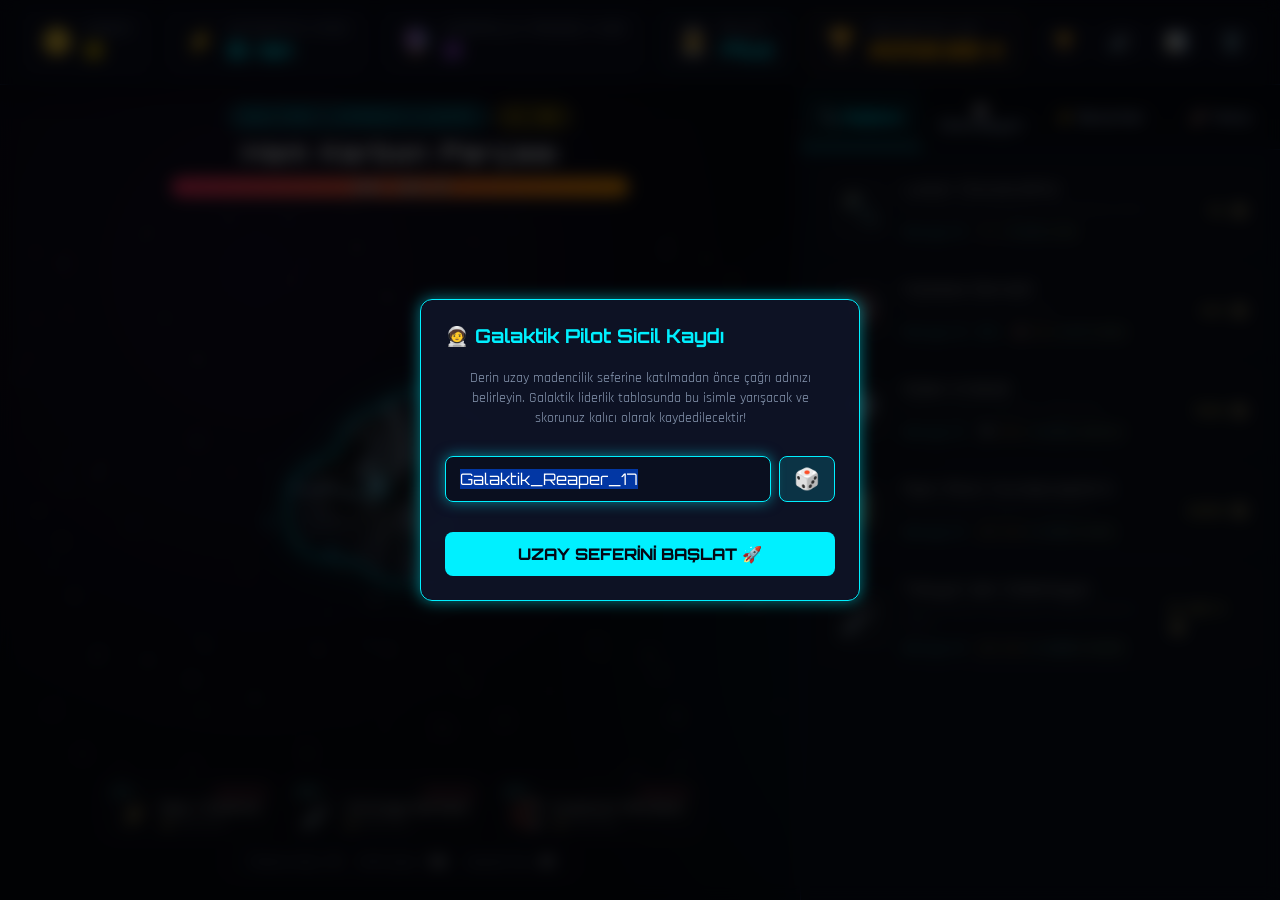
==== commit b7a6919d: "Add files via upload" ====
--- a/deep-space-miner/index.html
+++ b/deep-space-miner/index.html
@@ -9,7 +9,7 @@
   <meta name="apple-mobile-web-app-status-bar-style" content="black-translucent">
   <link rel="icon" type="image/svg+xml" href="data:image/svg+xml,<svg xmlns='http://www.w3.org/2000/svg' viewBox='0 0 100 100'><text y='.9em' font-size='90'>🚀</text></svg>">
   <title>Deep Space Miner - Galaktik Madencilik & Otomasyon</title>
-  <link rel="stylesheet" href="style.css">
+  <link rel="stylesheet" href="style.css?v=3.0">
   <link rel="preconnect" href="https://fonts.googleapis.com">
   <link rel="preconnect" href="https://fonts.gstatic.com" crossorigin>
   <link href="https://fonts.googleapis.com/css2?family=Orbitron:wght@400;600;800;900&family=Rajdhani:wght@500;600;700&display=swap" rel="stylesheet">
@@ -476,7 +476,7 @@
 
   </div>
 
-  <script src="audio.js"></script>
-  <script src="game.js"></script>
+  <script src="audio.js?v=3.0"></script>
+  <script src="game.js?v=3.0"></script>
 </body>
 </html>
--- a/deep-space-miner/style.css
+++ b/deep-space-miner/style.css
@@ -35,6 +35,7 @@
   font-size: 16px;
   overflow: hidden;
   height: 100vh;
+  height: 100dvh;
   width: 100vw;
   background-image: 
     radial-gradient(circle at 20% 30%, rgba(168, 85, 247, 0.08) 0%, transparent 40%),
@@ -45,6 +46,7 @@
   display: flex;
   flex-direction: column;
   height: 100vh;
+  height: 100dvh;
   width: 100vw;
 }
 
@@ -943,38 +945,53 @@
   color: var(--text-muted);
 }
 
-/* ==================== BİLDİRİM KUTUSU ==================== */
+/* ==================== BİLDİRİM KUTUSU (SADECE BOSS İÇİN) ==================== */
 #notification-box {
   position: fixed;
-  bottom: 24px;
-  left: 24px;
-  display: flex;
-  flex-direction: column;
-  gap: 8px;
-  z-index: 100;
-  pointer-events: none;
+  top: 65px;
+  bottom: auto;
+  left: 50%;
+  transform: translateX(-50%);
+  display: flex;
+  flex-direction: column;
+  align-items: center;
+  gap: 6px;
+  z-index: 1000;
+  pointer-events: none !important;
+  max-width: 90vw;
 }
 
 .toast {
+  pointer-events: none !important;
+  user-select: none;
   background: rgba(10, 15, 30, 0.95);
-  border: 1px solid var(--cyan);
-  box-shadow: var(--cyan-glow);
+  border: 1px solid var(--red);
+  box-shadow: 0 0 20px rgba(255, 51, 102, 0.6);
   color: #fff;
-  padding: 10px 18px;
-  border-radius: 8px;
-  font-family: var(--font-heading);
-  font-size: 0.85rem;
-  animation: slideIn 0.3s ease, fadeOut 0.4s ease 2.6s forwards;
-}
-
-@keyframes slideIn {
-  from { transform: translateX(-50px); opacity: 0; }
-  to { transform: translateX(0); opacity: 1; }
-}
-
-@keyframes fadeOut {
-  from { opacity: 1; }
-  to { opacity: 0; }
+  padding: 8px 18px;
+  border-radius: 20px;
+  font-family: var(--font-heading);
+  font-size: 0.78rem;
+  letter-spacing: 0.5px;
+  text-align: center;
+  white-space: nowrap;
+  animation: toastPop 2.2s ease forwards;
+}
+
+.toast.toast-boss {
+  border-color: #ff0044;
+  box-shadow: 0 0 25px rgba(255, 0, 68, 0.7);
+  background: linear-gradient(90deg, rgba(30, 5, 12, 0.95), rgba(45, 8, 20, 0.95));
+  color: #ffe4e6;
+  font-weight: 700;
+}
+
+@keyframes toastPop {
+  0% { transform: translateY(-12px) scale(0.95); opacity: 0; }
+  12% { transform: translateY(0) scale(1.02); opacity: 1; }
+  20% { transform: translateY(0) scale(1); opacity: 1; }
+  80% { transform: translateY(0) scale(1); opacity: 1; }
+  100% { transform: translateY(-12px) scale(0.95); opacity: 0; }
 }
 
 /* ==================== MODAL PENCERELER ==================== */
@@ -1679,21 +1696,406 @@
   #main-area {
     flex-direction: column;
     overflow-y: auto;
+    -webkit-overflow-scrolling: touch;
+    scroll-behavior: smooth;
   }
   
   #space-viewport {
-    min-height: 50vh;
+    flex: none;
+    min-height: calc(100dvh - 105px);
+    padding: 6px 10px 4px 10px;
+    gap: 4px;
+    display: flex;
+    flex-direction: column;
+    justify-content: space-between;
   }
 
   #shop-panel {
     max-width: 100%;
-    min-height: 45vh;
-  }
-
+    min-height: 480px;
+    flex: none;
+    border-left: none;
+    border-top: 1px solid var(--border-color);
+  }
+
+  /* 2 Satırlı Ultra Kompakt Mobil HUD (55-60px) */
   #top-hud {
-    padding: 10px 14px;
-    flex-wrap: wrap;
+    padding: 5px 8px;
+    display: grid;
+    grid-template-columns: repeat(3, 1fr);
+    gap: 4px;
+    border-bottom: 1px solid rgba(255, 255, 255, 0.1);
+  }
+
+  .hud-stat {
+    padding: 3px 6px;
+    gap: 5px;
+    border-radius: 6px;
+    min-width: 0;
+  }
+
+  .hud-stat .icon {
+    font-size: 1.05rem;
+    flex-shrink: 0;
+  }
+
+  .stat-info {
+    min-width: 0;
+    overflow: hidden;
+  }
+
+  .stat-label {
+    font-size: 0.5rem;
+    letter-spacing: 0.2px;
+    white-space: nowrap;
+    overflow: hidden;
+    text-overflow: ellipsis;
+    line-height: 1.1;
+  }
+
+  .stat-value {
+    font-size: 0.85rem;
+    font-weight: 700;
+    white-space: nowrap;
+    overflow: hidden;
+    text-overflow: ellipsis;
+    line-height: 1.2;
+  }
+
+  .hud-controls {
+    display: flex;
+    gap: 3px;
+    align-items: center;
+    justify-content: space-between;
+    height: 100%;
+  }
+
+  .hud-btn {
+    padding: 3px;
+    font-size: 0.85rem;
+    flex: 1;
+    display: flex;
+    align-items: center;
+    justify-content: center;
+    border-radius: 5px;
+    height: 100%;
+    min-height: 24px;
+  }
+
+  /* Hedef Asteroit & Can Barı */
+  #target-info {
+    gap: 2px;
+    width: 100%;
+    max-width: 100%;
+  }
+
+  #target-info h2 {
+    font-size: 1.05rem;
+    margin: 1px 0;
+  }
+
+  .target-badge {
+    font-size: 0.58rem;
+    padding: 2px 6px;
+    letter-spacing: 0.4px;
+  }
+
+  .hp-bar-container {
+    height: 14px;
+    margin-top: 1px;
+    border-radius: 8px;
+  }
+
+  #hp-bar-text {
+    font-size: 0.65rem;
+  }
+
+  #boss-timer-container {
+    margin-top: 1px;
+    font-size: 0.68rem;
+  }
+
+  #boss-timer-fill {
+    height: 5px;
+  }
+
+  /* Aktif Yetenek Geri Sayımı */
+  #active-buffs-container {
+    gap: 4px;
+    margin-top: 2px;
+  }
+
+  .active-skill-card {
+    padding: 2px 7px;
+    border-radius: 6px;
+  }
+
+  .asc-title {
+    font-size: 0.66rem;
+  }
+
+  .asc-effect {
+    font-size: 0.58rem;
+  }
+
+  .asc-timer {
+    font-size: 0.7rem;
+  }
+
+  .asc-bar-track {
+    height: 3px;
+  }
+
+  /* Geniş Canvas Çerçevesi (Asteroit Ekranı Doldurur) */
+  #canvas-wrapper {
+    flex: 1;
+    height: 320px;
+    min-height: 270px;
+    max-height: 380px;
+    width: 100%;
+    touch-action: manipulation;
+  }
+
+  #game-canvas, #click-overlay {
+    touch-action: manipulation;
+  }
+
+  /* Yetenek Butonları */
+  #skills-bar {
+    display: grid;
+    grid-template-columns: repeat(3, 1fr);
+    gap: 4px;
+    width: 100%;
+    margin-bottom: 2px;
+  }
+
+  .skill-btn {
+    padding: 10px 2px 4px 2px;
+    gap: 2px;
+    flex-direction: column;
+    align-items: center;
+    text-align: center;
+    min-width: 0;
+    min-height: 48px;
+  }
+
+  .skill-icon {
+    font-size: 1.15rem;
+    margin: 0;
+  }
+
+  .skill-info {
+    display: flex;
+    flex-direction: column;
+    align-items: center;
+    min-width: 0;
+  }
+
+  .skill-name {
+    font-size: 0.64rem;
+    white-space: nowrap;
+    overflow: hidden;
+    text-overflow: ellipsis;
+  }
+
+  .skill-desc {
+    font-size: 0.5rem;
+    white-space: nowrap;
+    overflow: hidden;
+    text-overflow: ellipsis;
+  }
+
+  .skill-badge {
+    font-size: 0.48rem;
+    padding: 1px 3px;
+  }
+
+  .skill-key-badge {
+    top: 2px;
+    left: 3px;
+    font-size: 0.48rem;
+    padding: 0 2px;
+  }
+
+  /* Hızlı İstatistikler (Sleek Slim Pill) */
+  #quick-stats {
+    padding: 3px 12px;
+    font-size: 0.68rem;
     gap: 10px;
+    border-radius: 12px;
+    margin: 1px 0 2px 0;
+  }
+
+  /* Alt Menü & Mağaza Sekmeleri */
+  .tabs-header {
+    position: sticky;
+    top: 0;
+    z-index: 15;
+    background: rgba(8, 12, 22, 0.96);
+    backdrop-filter: blur(10px);
+    border-top: 1px solid rgba(0, 240, 255, 0.2);
+    box-shadow: 0 -2px 10px rgba(0, 0, 0, 0.5);
+  }
+
+  .tab-btn {
+    padding: 8px 4px;
+    font-size: 0.72rem;
+    letter-spacing: 0.3px;
+  }
+
+  .tab-content {
+    padding: 10px 8px;
+  }
+
+  /* Geliştirme Kartları (Kompakt ve Şık) */
+  .shop-list {
+    gap: 6px;
+  }
+
+  .upgrade-card {
+    padding: 8px 10px;
+    border-radius: 8px;
+  }
+
+  .card-left {
+    gap: 8px;
+  }
+
+  .card-icon {
+    font-size: 1.35rem;
+    padding: 5px;
+    border-radius: 6px;
+  }
+
+  .card-details {
+    gap: 2px;
+  }
+
+  .card-title {
+    font-size: 0.8rem;
+    font-weight: 700;
+  }
+
+  .card-desc {
+    font-size: 0.65rem;
+    line-height: 1.2;
+  }
+
+  .card-level {
+    font-size: 0.66rem;
+  }
+
+  .card-power-preview {
+    font-size: 0.6rem;
+    padding: 1px 4px;
+  }
+
+  .card-cost {
+    font-size: 0.78rem;
+  }
+
+  .buy-btn {
+    padding: 5px 8px;
+    font-size: 0.72rem;
+  }
+
+  /* Beceri Laboratuvarı Giriş */
+  .skills-tab-intro {
+    padding: 6px 8px;
+    margin-bottom: 6px;
+  }
+
+  .skills-tab-intro h4 {
+    font-size: 0.82rem;
+  }
+
+  .skills-tab-intro p {
+    font-size: 0.66rem;
+  }
+
+  /* Warp / Prestij Kartı */
+  .warp-container {
+    padding: 4px;
+  }
+
+  .warp-card {
+    padding: 14px 10px;
+    gap: 8px;
+    border-radius: 12px;
+  }
+
+  .warp-icon {
+    font-size: 2.2rem;
+  }
+
+  .warp-card h3 {
+    font-size: 1.05rem;
+  }
+
+  .warp-card p {
+    font-size: 0.72rem;
+    line-height: 1.3;
+  }
+
+  .warp-info-compact {
+    padding: 6px 8px;
+    gap: 4px;
+  }
+
+  .wic-title {
+    font-size: 0.68rem;
+  }
+
+  .wic-tag {
+    font-size: 0.55rem;
+  }
+
+  .wic-row {
+    font-size: 0.64rem;
+    padding-top: 3px;
+  }
+
+  .warp-reward-box {
+    padding: 8px 10px;
+    gap: 4px;
+  }
+
+  .w-reward-row {
+    font-size: 0.72rem;
+  }
+
+  .highlight-val {
+    font-size: 0.95rem;
+  }
+
+  .highlight-score {
+    font-size: 0.88rem;
+  }
+
+  .warp-score-detail {
+    font-size: 0.58rem;
+  }
+
+  .warp-status-card {
+    padding: 8px 10px;
+    gap: 5px;
+  }
+
+  .w-status-header {
+    font-size: 0.7rem;
+  }
+
+  .w-stat-item {
+    font-size: 0.64rem;
+  }
+
+  .btn-warp {
+    padding: 9px 16px;
+    font-size: 0.82rem;
+  }
+
+  .warp-hint {
+    font-size: 0.6rem;
   }
 
   .warp-info-grid {
@@ -1706,14 +2108,59 @@
 }
 
 @media (max-width: 600px) {
+  #top-hud {
+    padding: 4px 6px;
+    gap: 3px;
+  }
+
+  .hud-stat {
+    padding: 2px 5px;
+    gap: 4px;
+  }
+
+  .hud-stat .icon {
+    font-size: 0.95rem;
+  }
+
+  .stat-label {
+    font-size: 0.48rem;
+  }
+
+  .stat-value {
+    font-size: 0.78rem;
+  }
+
+  .hud-btn {
+    padding: 3px;
+    font-size: 0.8rem;
+    min-height: 22px;
+  }
+
+  #space-viewport {
+    min-height: calc(100dvh - 100px);
+    padding: 4px 6px 3px 6px;
+    gap: 3px;
+  }
+
+  #canvas-wrapper {
+    height: 310px;
+    min-height: 270px;
+    max-height: 370px;
+  }
+
+  .tab-btn {
+    padding: 7px 3px;
+    font-size: 0.68rem;
+  }
+
   .lb-guide-grid {
     grid-template-columns: 1fr;
   }
 
   .lb-table-head,
   .lb-table-row {
-    grid-template-columns: 60px 1fr 90px 100px;
-    font-size: 0.78rem;
-  }
-}
-
+    grid-template-columns: 50px 1fr 80px 85px;
+    font-size: 0.72rem;
+  }
+}
+
